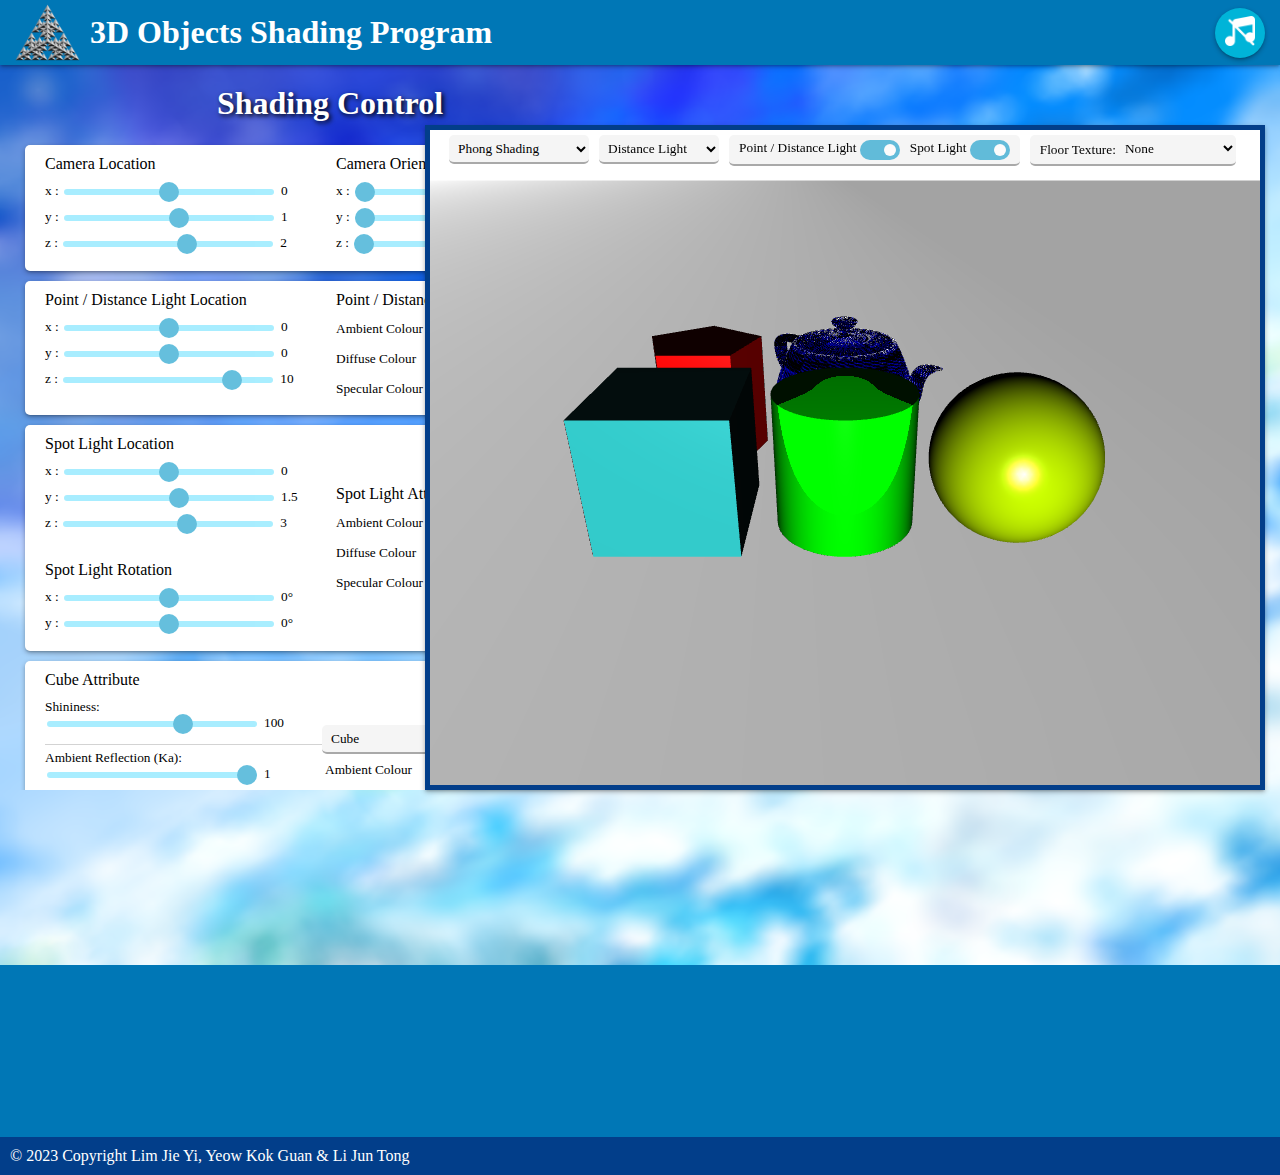
==== index.html @ ff6f586b "Change File Name" ====
<!DOCTYPE html>
<html>
<head>

    <meta http-equiv = "Content-Type" content = "text/html; charset = utf-8">
    <meta name = "viewport" content = "width = device-width, initial-scale = 1.0"/>

    <title>3D Objects Shading Program</title>
    <link rel = "icon" type = "image/x-icon" href = "imgs/FavIcon.ico">

    <script type = "text/javascript" src = "Common/webgl-utils.js"></script>
    <script type = "text/javascript" src = "Common/initShaders.js"></script>
    <script type = "text/javascript" src = "Common/MV.js"></script>
    <script type = "text/javascript" src = "js/vertexShader.js"></script>
    <script type = "text/javascript" src = "js/fragmentShader.js"></script>
    <script type = "text/javascript" src = "js/texture.js"></script>
    <script type = "text/javascript" src = "js/attribute.js"></script>
    <script type = "text/javascript" src = "js/geometryRef.js"></script>
    <script type = "text/javascript" src = "js/geometryObj.js"></script>
    <script type = "text/javascript" src = "js/geometryTeapot.js"></script>
    <script type = "text/javascript" src = "js/renderFunction.js"></script>
    <script type = "text/javascript" src = "js/eventFunction.js"></script>
    <script type = "text/javascript" src = "js/eventListener.js"></script>
    <script type = "text/javascript" src = "js/windowOnload.js"></script>
    
    <link rel = "stylesheet" href = "css/ui.css">
    <link rel = "stylesheet" href = "css/gui.css">
    <link rel = "stylesheet" href = "css/animation.css">

</head>

<body>

    <!-- Nagivation Bar -->
    <div class = "nav-bar">

        <a href = "#" class ="logo"><img src = "imgs/FavIcon.ico" alt = "CPC354 WebGL Assignment 1" height = "65px"></a>

        <!-- Header section. -->
        <h1 class = "header">3D Objects Shading Program</h1>

        <!-- Button for background music. -->
        <button id = "music_btn" value = "mute">
            <img id = "music_img" src = "imgs/music-off.png">
            <audio id = "bgMusic" muted = "true" loop>
                <source src = "music/Mesmerizing Waves.mp3" type = "audio/mpeg">
            </audio>
        </button>

    </div>

    <!-- Page of content. -->
    <div class = "page">

        <!-- Header for the table of settings. -->
        <header class = "table-header">Shading Control</header>

        <!-- Container for the table of settings. -->
        <div class = "table-container">

            <!-- Display the menu list for objects. -->
            <div class = "select-obj">
                <select class = "obj-list" id = "obj">
                    <option value = "1" selected>Cube</option>
                    <option value = "2">Cylinder</option>
                    <option value = "3">Sphere</option>
                    <option value = "4">Pentagonal Prism</option>
                    <option value = "5">Teapot</option>
                </select>
            </div>

            <!-- Display a table of settings. -->
            <table class = "table-setting" cellspacing = "10px">
                <tr>
                    <td class = "table-item">
                        <div class = "camera-control">
                            <div class = "camera-pos-control">
                                <span class = "table-item-title">Camera Location</span>
                                <div class = "camera-pos">
                                    x :
                                    <input class = "slider" id = "camera-pos-x" type = "range" min = "-10" max = "10" step = "0.01" value = "0">
                                    <span class = "slider-value" id = "text-camera-pos-x"></span>
                                </div>
                                <div class = "camera-pos">
                                    y :
                                    <input class = "slider" id = "camera-pos-y" type = "range" min = "-10" max = "10" step = "0.01" value = "1">
                                    <span class = "slider-value" id = "text-camera-pos-y"></span>
                                </div>
                                <div class = "camera-pos">
                                    z :
                                    <input class = "slider" id = "camera-pos-z" type = "range" min = "-10" max = "10" step = "0.01" value = "2">
                                    <span class = "slider-value" id = "text-camera-pos-z"></span>
                                </div>
                            </div>
                            <div class = "camera-orient-control">
                                <span class = "table-item-title">Camera Orientation</span>
                                <div class = "camera-orient">
                                    x :
                                    <input class = "slider" id = "camera-orient-x" type = "range" min = "0" max = "360" step = "0.1" value = "0">
                                    <span class = "slider-value" id = "text-camera-orient-x"></span>
                                </div>
                                <div class = "camera-orient">
                                    y :
                                    <input class = "slider" id = "camera-orient-y" type = "range" min = "0" max = "360" step = "0.1" value = "0">
                                    <span class = "slider-value" id = "text-camera-orient-y"></span>
                                </div>
                                <div class = "camera-orient">
                                    z :
                                    <input class = "slider" id = "camera-orient-z" type = "range" min = "0" max = "360" step = "0.1" value = "0">
                                    <span class = "slider-value" id = "text-camera-orient-z"></span>
                                </div>
                            </div>
                        </div>
                    </td>
                </tr>
                <tr class = "light-modify-layout" id = "point-dist-light-attrib">
                    <td class = "table-item">
                        <div class = "light-control">
                            <div class = "light-pos-control">
                                <span class = "table-item-title">Point / Distance Light Location</span>
                                <div class = "light-pos">
                                    x :
                                    <input class = "slider" id = "light-x" type = "range" min = "-15" max = "15" step = "0.01" value = "0">
                                    <span class = "slider-value" id = "text-light-x"></span>
                                </div>
                                <div class = "light-pos">
                                    y :
                                    <input class = "slider" id = "light-y" type = "range" min = "-15" max = "15" step = "0.01" value = "0">
                                    <span class = "slider-value" id = "text-light-y"></span>
                                </div>
                                <div class = "light-pos">
                                    z :
                                    <input class = "slider" id = "light-z" type = "range" min = "-15" max = "15" step = "0.01" value = "10">
                                    <span class = "slider-value" id = "text-light-z"></span>
                                </div>
                            </div>
                            <ul class = "colour-setting light-colour-attrib">
                                <span class = "table-item-title">Point / Distance Light Attribute</span>
                                <li>
                                    <div class = "color-picker-setting">
                                        <span>Ambient Colour</span>
                                        <input class = "color-picker" id = "light-ambient-color" type = "color" value = "#cccccc">
                                    </div>
                                </li>
                                <li>
                                    <div class = "color-picker-setting">
                                        <span>Diffuse Colour</span>
                                        <input class = "color-picker" id = "light-diffuse-color" type = "color" value = "#ffffff">
                                    </div>
                                </li>
                                <li>
                                    <div class = "color-picker-setting">
                                        <span>Specular Colour</span>
                                        <input class = "color-picker" id = "light-specular-color" type = "color" value = "#ffffff">
                                    </div>
                                </li>
                            </ul>
                        </div>
                    </td>
                </tr>
                <tr class = "light-modify-layout" id = "spot-light-attrib">
                    <td class = "table-item">
                        <div class = "spot-light-control">
                            <div class = "spot-light-pos-control">
                                <span class = "table-item-title">Spot Light Location</span>
                                <div class = "spot-light-pos">
                                    x :
                                    <input class = "slider" id = "spot-light-x" type = "range" min = "-15" max = "15" step = "0.01" value = "0">
                                    <span class = "slider-value" id = "text-spot-light-x"></span>
                                </div>
                                <div class = "spot-light-pos">
                                    y :
                                    <input class = "slider" id = "spot-light-y" type = "range" min = "-15" max = "15" step = "0.01" value = "1.5">
                                    <span class = "slider-value" id = "text-spot-light-y"></span>
                                </div>
                                <div class = "spot-light-pos">
                                    z :
                                    <input class = "slider" id = "spot-light-z" type = "range" min = "-15" max = "15" step = "0.01" value = "3">
                                    <span class = "slider-value" id = "text-spot-light-z"></span>
                                </div>
                            </div>
                            <div class = "spot-light-rotate-control">
                                <span class = "table-item-title">Spot Light Rotation</span>
                                <div class = "spot-light-rotate">
                                    x :
                                    <input class = "slider" id = "spot-light-rotate-x" type = "range" min = "-20" max = "20" step = "0.01" value = "0">
                                    <span class = "slider-value" id = "text-spot-light-rotate-x"></span>
                                </div>
                                <div class = "spot-light-rotate">
                                    y :
                                    <input class = "slider" id = "spot-light-rotate-y" type = "range" min = "-20" max = "20" step = "0.01" value = "0">
                                    <span class = "slider-value" id = "text-spot-light-rotate-y"></span>
                                </div>
                            </div>
                            <ul class = "colour-setting light-colour-attrib">
                                <span class = "table-item-title">Spot Light Attribute</span>
                                <li>
                                    <div class = "color-picker-setting">
                                        <span>Ambient Colour</span>
                                        <input class = "color-picker" id = "spot-light-ambient-color" type = "color" value = "#cccccc">
                                    </div>
                                </li>
                                <li>
                                    <div class = "color-picker-setting">
                                        <span>Diffuse Colour</span>
                                        <input class = "color-picker" id = "spot-light-diffuse-color" type = "color" value = "#ffffff">
                                    </div>
                                </li>
                                <li>
                                    <div class = "color-picker-setting">
                                        <span>Specular Colour</span>
                                        <input class = "color-picker" id = "spot-light-specular-color" type = "color" value = "#ffffff">
                                    </div>
                                </li>
                            </ul>
                        </div>
                    </td>
                </tr>
                <tr class = "object-modify-layout" id = "cube-attrib">
                    <td class = "table-item">
                        <ul class = "colour-setting">
                            <span class = "table-item-title">Cube Attribute</span>
                            <li class = "material-attrib">
                                <div class = "shininess">
                                    Shininess:
                                    <input class = "slider" id = "shininess[1]" type = "range" min = "1" max = "150" step = "1" value = "100">
                                    <span class = "slider-value" id = "text-shininess[1]">100</span>
                                </div>
                            </li>
                            <li class = "material-attrib">
                                <div class = "material-colour-reflection-setting">
                                    Ambient Reflection (Ka):
                                    <input class = "slider" id = "ambient-Ka[1]" type = "range" min = "0" max = "1" step = "0.01" value = "1">
                                    <span class = "slider-value" id = "text-Ka[1]">1</span>
                                </div>
                                <div class = "color-picker-setting">
                                    <span>Ambient Colour</span>
                                    <input class = "color-picker" id = "obj-ambient-color[1]" type = "color" value = "#000000">
                                </div>
                            </li>
                            <li class = "material-attrib">
                                <div class = "material-colour-reflection-setting">
                                    Diffuse Reflection (Kd):
                                    <input class = "slider" id = "diffuse-Kd[1]" type = "range" min = "0" max = "1" step = "0.01" value = "1">
                                    <span class = "slider-value" id = "text-Kd[1]">1</span>
                                </div>
                                <div class = "color-picker-setting">
                                    <span>Diffuse Colour</span>
                                    <input class = "color-picker" id = "obj-diffuse-color[1]" type = "color" value = "#33cccc">
                                </div>
                            </li>
                            <li class = "material-attrib">
                                <div class = "material-colour-reflection-setting">
                                    Specular Reflection (Ks):
                                    <input class = "slider" id = "specular-Ks[1]" type = "range" min = "0" max = "1" step = "0.01" value = "1">
                                    <span class = "slider-value" id = "text-Ks[1]">1</span>
                                </div>
                                <div class = "color-picker-setting">
                                    <span>Specular Colour</span>
                                    <input class = "color-picker" id = "obj-specular-color[1]" type = "color" value = "#ffffff">
                                </div>
                            </li>
                        </ul>
                    </td>
                </tr>
                <tr class = "object-modify-layout" id = "cylinder-attrib" hidden>
                    <td class = "table-item">
                        <ul class = "colour-setting">
                            <span class = "table-item-title">Cylinder Attribute</span>
                            <li class = "material-attrib">
                                <div class = "shininess">
                                    Shininess:
                                    <input class = "slider" id = "shininess[2]" type = "range" min = "1" max = "150" step = "1" value = "100">
                                    <span class = "slider-value" id = "text-shininess[2]">100</span>
                                </div>
                            </li>
                            <li class = "material-attrib">
                                <div class = "material-colour-reflection-setting">
                                    Ambient Reflection (Ka):
                                    <input class = "slider" id = "ambient-Ka[2]" type = "range" min = "0" max = "1" step = "0.01" value = "1">
                                    <span class = "slider-value" id = "text-Ka[2]">1</span>
                                </div>
                                <div class = "color-picker-setting">
                                    <span>Ambient Colour</span>
                                    <input class = "color-picker" id = "obj-ambient-color[2]" type = "color" value = "#000000">
                                </div>
                            </li>
                            <li class = "material-attrib">
                                <div class = "material-colour-reflection-setting">
                                    Diffuse Reflection (Kd):
                                    <input class = "slider" id = "diffuse-Kd[2]" type = "range" min = "0" max = "1" step = "0.01" value = "1">
                                    <span class = "slider-value" id = "text-Kd[2]">1</span>
                                </div>
                                <div class = "color-picker-setting">
                                    <span>Diffuse Colour</span>
                                    <input class = "color-picker" id = "obj-diffuse-color[2]" type = "color" value = "#00ff00">
                                </div>
                            </li>
                            <li class = "material-attrib">
                                <div class = "material-colour-reflection-setting">
                                    Specular Reflection (Ks):
                                    <input class = "slider" id = "specular-Ks[2]" type = "range" min = "0" max = "1" step = "0.01" value = "1">
                                    <span class = "slider-value" id = "text-Ks[2]">1</span>
                                </div>
                                <div class = "color-picker-setting">
                                    <span>Specular Colour</span>
                                    <input class = "color-picker" id = "obj-specular-color[2]" type = "color" value = "#ffffff">
                                </div>
                            </li>
                        </ul>
                    </td>
                </tr>
                <tr class = "object-modify-layout" id = "sphere-attrib" hidden>
                    <td class = "table-item">
                        <ul class = "colour-setting">
                            <span class = "table-item-title">Sphere Attribute</span>
                            <li class = "material-attrib">
                                <div class = "shininess">
                                    Shininess:
                                    <input class = "slider" id = "shininess[3]" type = "range" min = "1" max = "150" step = "1" value = "100">
                                    <span class = "slider-value" id = "text-shininess[3]">100</span>
                                </div>
                            </li>
                            <li class = "material-attrib">
                                <div class = "material-colour-reflection-setting">
                                    Ambient Reflection (Ka):
                                    <input class = "slider" id = "ambient-Ka[3]" type = "range" min = "0" max = "1" step = "0.01" value = "1">
                                    <span class = "slider-value" id = "text-Ka[3]">1</span>
                                </div>
                                <div class = "color-picker-setting">
                                    <span>Ambient Colour</span>
                                    <input class = "color-picker" id = "obj-ambient-color[3]" type = "color" value = "#000000">
                                </div>
                            </li>
                            <li class = "material-attrib">
                                <div class = "material-colour-reflection-setting">
                                    Diffuse Reflection (Kd):
                                    <input class = "slider" id = "diffuse-Kd[3]" type = "range" min = "0" max = "1" step = "0.01" value = "1">
                                    <span class = "slider-value" id = "text-Kd[3]">1</span>
                                </div>
                                <div class = "color-picker-setting">
                                    <span>Diffuse Colour</span>
                                    <input class = "color-picker" id = "obj-diffuse-color[3]" type = "color" value = "#ccff00">
                                </div>
                            </li>
                            <li class = "material-attrib">
                                <div class = "material-colour-reflection-setting">
                                    Specular Reflection (Ks):
                                    <input class = "slider" id = "specular-Ks[3]" type = "range" min = "0" max = "1" step = "0.01" value = "1">
                                    <span class = "slider-value" id = "text-Ks[3]">1</span>
                                </div>
                                <div class = "color-picker-setting">
                                    <span>Specular Colour</span>
                                    <input class = "color-picker" id = "obj-specular-color[3]" type = "color" value = "#ffffff">
                                </div>
                            </li>
                        </ul>
                    </td>
                </tr>
                <tr class = "object-modify-layout" id = "pentagonal-prism-attrib" hidden>
                    <td class = "table-item">
                        <ul class = "colour-setting">
                            <span class = "table-item-title">Pentagonal Prism Attribute</span>
                            <li class = "material-attrib">
                                <div class = "shininess">
                                    Shininess:
                                    <input class = "slider" id = "shininess[4]" type = "range" min = "1" max = "150" step = "1" value = "100">
                                    <span class = "slider-value" id = "text-shininess[4]">100</span>
                                </div>
                            </li>
                            <li class = "material-attrib">
                                <div class = "material-colour-reflection-setting">
                                    Ambient Reflection (Ka):
                                    <input class = "slider" id = "ambient-Ka[4]" type = "range" min = "0" max = "1" step = "0.01" value = "1">
                                    <span class = "slider-value" id = "text-Ka[4]">1</span>
                                </div>
                                <div class = "color-picker-setting">
                                    <span>Ambient Colour</span>
                                    <input class = "color-picker" id = "obj-ambient-color[4]" type = "color" value = "#000000">
                                </div>
                            </li>
                            <li class = "material-attrib">
                                <div class = "material-colour-reflection-setting">
                                    Diffuse Reflection (Kd):
                                    <input class = "slider" id = "diffuse-Kd[4]" type = "range" min = "0" max = "1" step = "0.01" value = "1">
                                    <span class = "slider-value" id = "text-Kd[4]">1</span>
                                </div>
                                <div class = "color-picker-setting">
                                    <span>Diffuse Colour</span>
                                    <input class = "color-picker" id = "obj-diffuse-color[4]" type = "color" value = "#ff0000">
                                </div>
                            </li>
                            <li class = "material-attrib">
                                <div class = "material-colour-reflection-setting">
                                    Specular Reflection (Ks):
                                    <input class = "slider" id = "specular-Ks[4]" type = "range" min = "0" max = "1" step = "0.01" value = "1">
                                    <span class = "slider-value" id = "text-Ks[4]">1</span>
                                </div>
                                <div class = "color-picker-setting">
                                    <span>Specular Colour</span>
                                    <input class = "color-picker" id = "obj-specular-color[4]" type = "color" value = "#ffffff">
                                </div>
                            </li>
                        </ul>
                    </td>
                </tr>
                <tr class = "object-modify-layout" id = "teapot-attrib" hidden>
                    <td class = "table-item">
                        <ul class = "colour-setting">
                            <span class = "table-item-title">Teapot Attribute</span>
                            <li class = "material-attrib">
                                <div class = "shininess">
                                    Shininess:
                                    <input class = "slider" id = "shininess[5]" type = "range" min = "1" max = "150" step = "1" value = "100">
                                    <span class = "slider-value" id = "text-shininess[5]">100</span>
                                </div>
                            </li>
                            <li class = "material-attrib">
                                <div class = "material-colour-reflection-setting">
                                    Ambient Reflection (Ka):
                                    <input class = "slider" id = "ambient-Ka[5]" type = "range" min = "0" max = "1" step = "0.01" value = "1">
                                    <span class = "slider-value" id = "text-Ka[5]">1</span>
                                </div>
                                <div class = "color-picker-setting">
                                    <span>Ambient Colour</span>
                                    <input class = "color-picker" id = "obj-ambient-color[5]" type = "color" value = "#000000">
                                </div>
                            </li>
                            <li class = "material-attrib">
                                <div class = "material-colour-reflection-setting">
                                    Diffuse Reflection (Kd):
                                    <input class = "slider" id = "diffuse-Kd[5]" type = "range" min = "0" max = "1" step = "0.01" value = "1">
                                    <span class = "slider-value" id = "text-Kd[5]">1</span>
                                </div>
                                <div class = "color-picker-setting">
                                    <span>Diffuse Colour</span>
                                    <input class = "color-picker" id = "obj-diffuse-color[5]" type = "color" value = "#0000ff">
                                </div>
                            </li>
                            <li class = "material-attrib">
                                <div class = "material-colour-reflection-setting">
                                    Specular Reflection (Ks):
                                    <input class = "slider" id = "specular-Ks[5]" type = "range" min = "0" max = "1" step = "0.01" value = "1">
                                    <span class = "slider-value" id = "text-Ks[5]">1</span>
                                </div>
                                <div class = "color-picker-setting">
                                    <span>Specular Colour</span>
                                    <input class = "color-picker" id = "obj-specular-color[5]" type = "color" value = "#ffffff">
                                </div>
                            </li>
                        </ul>
                    </td>
                </tr>
            </table>

        </div>
        
        <!-- A canvas that is used to display the image and animation. -->
        <div class = "canvas-container">

            <canvas id = "gl-canvas" width = "830" height = "655">
                Oops ... your browser doesn't support the HTML5 canvas element.
            </canvas>

            <div class = "canvas-shading-control">

                <div class = "select-shading-type">
                    <select class = "shading-type-list" id = "shading-type">
                        <option value = "1">Gouraud Shading</option>
                        <option value = "2" selected>Phong Shading</option>
                        <option value = "3">Flat Shading</option>
                    </select>
                </div>
    
                <div class = "select-input">
                    <select class = "light-type-list" id = "light-type">
                        <option value = "1">Point Light</option>
                        <option value = "0" selected>Distance Light</option>
                    </select>
                </div>
    
                <div class = "light-turn-on-off">
                    <div class = "point-dist-light-turn-on-off">
                        Point / Distance Light
                        <label class = "switch">
                            <input class = "toggle" id = "point-dist-light" type = "checkbox" checked>
                            <span class = "slider slider-toggle"></span>
                        </label>
                    </div>
        
                    <div class = "spot-light-turn-on-off">
                        Spot Light
                        <label class = "switch">
                            <input class = "toggle" id = "spot-light" type = "checkbox" checked>
                            <span class = "slider slider-toggle"></span>
                        </label>
                    </div>
                </div>
    
                <div class = "texture-type-list-section">
                    <label for = "texture-type">Floor Texture:</label>
                    <div class = "select-floor-texture">
                        <select class = "texture-type-list" id = "texture-type">
                            <option value = "0" selected>None</option>

                            <optgroup label = "Nature"></optgroup>
                            <option value = "1">Grass</option>
                            <option value = "2">Ocean</option>
                            <option value = "3">Sand</option>
                            <option value = "4">Snow</option>
                            <option value = "5">Moon</option>
                            <option value = "6">Soil</option>
                            <option value = "7">Cracked Ground</option>

                            <optgroup label = "Material"></optgroup>
                            <option value = "8">Paper</option>
                            <option value = "9">Wooden Board</option>
                            <option value = "10">Brick</option>
                            <option value = "11">Silver</option>
                            <option value = "12">Gold</option>
                            <option value = "13">Concrete</option>

                            <optgroup label = "Logo"></optgroup>
                            <option value = "20">USM Logo</option>
                        </select>
                    </div>
                </div>

            </div>

        </div>

    </div>
    
    <!-- Footer. -->
    <footer class = "footer">
        <div class = "footer-copyright">
            <span>
                © 2023 Copyright Lim Jie Yi, Yeow Kok Guan & Li Jun Tong
            </span>
        </div>
    </footer>

</body>
</html>
---- css/ui.css ----
/********************************************************************/
/*  ===== Body Element =====

    This section set up the body element.
*/
body
{
    margin             : 0;
    padding            : 0;
}
/********************************************************************/

/********************************************************************/
/*  ===== Navigation Bar =====

    This section set up the content of the navigation bar.
*/
.nav-bar
{
    background-color: #0077b6;
    color           : white;
    position        : relative;
    height          : 65px;
    width           : 100%;
    font-family     :'Segoe UI';
    box-shadow      : 0px 2px 5px  0px rgba(0, 0, 0, 0.3),
                      0px 2px 2px -1px rgba(0, 0, 0, 0.15);
    overflow        : hidden;
}

.nav-bar .logo
{
    position    : absolute;
    padding-left: 15px;
}

.nav-bar .header
{
    position        : absolute;
    margin          : 0px 0px 0px 90px;
    line-height     : 65px;
}

.nav-bar button
{
    background-color: #00b4d8;
    border          : none;
    border-radius   : 50%;
    position        : relative;
    float           : right;
    margin          : 7.5px 15px;
    padding         : 0px;
    height          : 50px;
    width           : 50px;
    transition      : 0.3s;
    cursor          : pointer;
    box-shadow      : 0px 2px 5px  0px rgba(0, 0, 0, 0.3),
                      0px 2px 2px -1px rgba(0, 0, 0, 0.15);
    animation       : rotation 3s linear infinite;
}

.nav-bar button:hover
{
    background-color: #7cd8e8;
    opacity         : 1;
    transform       : scale(1.1);
}

.nav-bar button img
{
    height          : 30px;
    width           : 30px;
    filter          : invert(1);
}
/********************************************************************/

/********************************************************************/
/*  ===== Page =====

    This section set up the content of the page.
*/
.page
{
    background-image : url("../imgs/background.png");
    background-size  : cover;
    background-repeat: no-repeat;
    position         : absolute;
    top              : 65px;
    height           : 100%;
    width            : 100%;
    overflow         : hidden;
    z-index          : -1;
}
/********************************************************************/

/********************************************************************/
/*  ===== Canvas =====

    This section set up the content of the canvas.
*/
.canvas-container
{
    position    : absolute;
    top         : 60px;
    right       : 15px;
    animation   : appear-layout 0.3s linear;
}

/* Attribute of the canvas. */
#gl-canvas
{
    border    : 5px solid #023e8a;
    box-shadow: 0px 2px 5px  0px rgba(0, 0, 0, 0.3),
                0px 2px 2px -1px rgba(0, 0, 0, 0.15);
}

.canvas-shading-control
{
    display         : flex;
    justify-content: center;
    position        : absolute;
    margin          : auto;
    width           : 835px;
    top             : 5px;
}

.shading-type-list,
.light-type-list,
.light-turn-on-off,
.texture-type-list-section
{
    display         : block;
    margin          : 5px;
    width           : fit-content;
    font-family     :'Segoe UI';
    font-size       : smaller;
    font-weight     : 500;
}

.shading-type-list
{
    width: 140px !important;
}

.light-type-list
{
    width: 120px !important;
}

.light-turn-on-off
{
    background-color: rgb(245, 245, 245);
    border          : none;
    border-bottom   : 2px solid darkgray;
    border-radius   : 5px;
    padding         : 5px;
    height          : 19.2px;
}

.point-dist-light-turn-on-off,
.spot-light-turn-on-off
{
    float       : left;
    margin-right: 5px;
    margin-left : 5px;
}

.texture-type-list-section
{
    display         : flex;
    background-color: rgb(245, 245, 245);
    border-bottom   : 2px solid darkgray;
    border-radius   : 5px;
}

.texture-type-list-section label
{
    margin: auto;
    margin-left: 10px;
}

.texture-type-list
{
    width           : 120px !important;
    font-weight     : 500;
    border-bottom   : none !important;
    border-radius   : none !important;
}

.texture-type-list:disabled
{
    background-color: lightgray;
}
/********************************************************************/

/********************************************************************/
/*  ===== Footer =====

    This section set up the content of the footer.
*/
.footer
{
    background-color: #0077b6;
    color           : white;
    display         : block;
    position        : absolute;
    bottom          : -275px;
    padding         : 10px 0 0 0;
    height          : 200px;
    width           : 100%;
    font-family     :'Segoe UI';
    overflow        : hidden;
}

.footer .footer-copyright
{
    background-color: #023e8a;
    position        : absolute;
    padding         : 10px 0;
    bottom          : 0;
    width           : 100%;
}

.footer .footer-copyright span
{
    padding: 0 10px;
}
/********************************************************************/
---- css/gui.css ----
/********************************************************************/
/*  ===== Scroll Bar =====

    This section set up the scroll bar.
*/
::-webkit-scrollbar
{
    width: 15px;
}

::-webkit-scrollbar-track
{
    background-color: #f1f1f1;
    border-radius   : 50px;
}

::-webkit-scrollbar-thumb
{
    background-color: #48cae4;
    border-radius   : 50px;
}

::-webkit-scrollbar-thumb:hover
{
    background-color: #00b4d8;
}
/********************************************************************/

/********************************************************************/
/*  ===== Table Setting of Shading Control =====

    This section set up the table setting layout for shading control.
*/
.table-header
{
    color           : white;
    position        : absolute;
    padding         : 5px;
    width           : 620px;
    top             : 15px;
    left            : 15px;
    font-family     :'Segoe UI';
    font-size       : xx-large;
    font-weight     : bold;
    text-align      : center;
    text-shadow     : 2px 2px 5px black;
}

.table-container
{
    position    : absolute;
    margin      : 0;
    padding     : 0;
    height      : 655px;
    top         : 70px;
    left        : 15px;
    font-family :'Segoe UI';
    font-size   : smaller;
    overflow-y  : scroll;
}

.table-setting
{
    width       : 620px;
    animation   : appear-layout 0.3s linear;
}

.table-item
{
    background-color: white;
    border-radius   : 5px;
    vertical-align  : top;
    padding         : 10px 20px;
    font-weight     : 500;
    box-shadow      : 0px 2px 5px  0px rgba(0, 0, 0, 0.3),
                      0px 2px 2px -1px rgba(0, 0, 0, 0.15);
}

.table-item-title
{
    font-size   : larger;
    font-family : Impact;
}

.light-modify-layout,
.object-modify-layout
{
    animation: appear-layout 0.3s linear;
}
/********************************************************************/

/********************************************************************/
/*  ===== Colour & Colour Picker =====

    This section set up the colour setting layout.
*/
.colour-setting
{
    list-style-type : none;
    margin          : 0;
    padding         : 0;
}

.colour-setting li
{
    border-bottom: 1px solid lightgray;
    padding      : 5px 0 15px 0;
    height       : 30px;
}

.colour-setting li:last-child
{
    border-bottom: none;
}

.colour-setting li .color-picker-setting span
{
    float         : left;
    line-height   : 27px;
    width         : 100px;
}

.colour-setting li .color-picker-setting .color-picker
{
    background-color: transparent;
    border          : none;
    float           : left;
    cursor          : pointer;
}

.colour-setting .material-attrib:first-of-type
{
    margin-top: 5px;
}

.colour-setting .material-attrib .shininess,
.colour-setting .material-attrib .material-colour-reflection-setting,
.colour-setting .material-attrib .color-picker-setting
{
    float: left;
    width: 50%;
}

.colour-setting .material-attrib .shininess
{
    width: 45%
}

.colour-setting .material-attrib .color-picker-setting
{
    margin-top: 6px;
}
/********************************************************************/

/********************************************************************/
/*  ===== Light Related Setting =====

    This section set up the setting of the light position, rotation
    and attribute table item.
*/
.light-pos-control
{
    position    : absolute;
    float       : left;
    width       : 50%;
}

.light-pos-control .light-pos,
.spot-light-pos-control .spot-light-pos,
.spot-light-rotate-control .spot-light-rotate
{
    margin-top   : 10px;
    margin-bottom: 10px;
}

.spot-light-pos-control,
.spot-light-rotate-control
{
    float   : left;
    clear   : both;
    width   : 50%;
}

.spot-light-rotate-control
{
    margin-top: 20px;
}

.spot-light-control .light-colour-attrib
{
    position    : absolute;
    margin-top  : 50px;
}

.light-colour-attrib
{
    float       : left;
    margin-left : 291px;
}

.light-colour-attrib li
{
    border-bottom: none;
    padding: 0;
}

.light-colour-attrib li:first-of-type
{
    margin-top: 6px;
}
/********************************************************************/

/********************************************************************/
/*  ===== Camera Related Setting =====

    This section set up the setting of the camera position and
    orientation table item.
*/
.camera-pos-control,
.camera-orient-control
{
    float: left;
}

.camera-orient-control
{
    margin-left: 60px;
}

.camera-pos-control .camera-pos,
.camera-orient-control .camera-orient
{
    margin-top   : 10px;
    margin-bottom: 10px;
}
/********************************************************************/

/********************************************************************/
/*  ===== Slider =====

    This section set up the setting of the slider.
*/
.slider
{
    appearance      : none;
    background-color: #6fe2ff;
    border-radius   : 10px;
    height          : 6px;
    width           : 210px;
    opacity         : 0.6;
    transition      : 0.2s;
}

.slider::-webkit-slider-thumb
{
    -webkit-appearance: none;
    appearance        : none;
    background-color  : rgb(0, 150, 199);
    border-radius     : 50%;
    height            : 20px;
    width             : 20px;
    cursor            : pointer;
}

.slider:hover
{
    opacity: 1;
}

.slider-value
{
    position    : absolute;
    padding-left: 5px;
    font-weight : thin;
}
/********************************************************************/

/********************************************************************/
/*  ===== Menu List =====

    This section set up the setting of the menu list.
*/
.light-type-list, .shading-type-list, .obj-list, .texture-type-list
{
    background-color: rgb(245, 245, 245);
    border          : none;
    border-bottom   : 2px solid darkgray;
    border-radius   : 5px;
    padding         : 5px;
    width           : 150px;
    font-family     :'Segoe UI';
    cursor          : pointer;
}

.obj-list
{
    margin-left : 5px;
    font-family :'Segoe UI';
    font-weight : 500;
}

.select-obj
{
    position: absolute;
    top     : 590px;
    left    : 302px;
}
/********************************************************************/

/********************************************************************/
/*  ===== Toggle Switch =====

    This section set up the setting of the toggle switch.
*/
.switch
{
    position: relative;
    display : inline-block;
    width   : 40px;
    height  : 20px;
}

.switch input
{
    height  : 0;
    width   : 0;
    opacity : 0;
}

.slider-toggle
{
    background-color: #ccc;
    border-radius   : 50px;
    position        : absolute;
    width           : inherit;
    height          : inherit;
    top             : 0;
    left            : 0;
    right           : 0;
    bottom          : 0;
    transition      : 0.2s;
    -webkit-transition: 0.2s;
    cursor          : pointer;
}

.slider-toggle::before
{
    background-color: white;
    border-radius   : 50%;
    position        : absolute;
    content         : "";
    height          : 12px;
    width           : 12px;
    left            : 4px;
    bottom          : 4px;
    transition      : 0.2s;
    -webkit-transition: 0.2s;
}

.toggle:checked + .slider-toggle::before
{
    -webkit-transform: translateX(20px);
    -ms-transform    : translateX(20px);
    transform        : translateX(20px);
}

.toggle:checked + .slider-toggle
{
    background-color: rgb(0, 150, 199);
}
/********************************************************************/
---- css/animation.css ----
/********************************************************************/
/*  ===== Animations =====

    This section set up the animation.
*/
@keyframes rotation
{
    0%   { transform: rotate(0deg); }
    100% { transform: rotate(360deg); }
}

@keyframes appear-layout
{
    0%
    {
        transform: rotateX(90deg) translateY(-50px);
        opacity: 0;
    }

    100%
    {
        transform: rotateX(0deg) translateY(0px);
        opacity: 1;
    }
}
/********************************************************************/
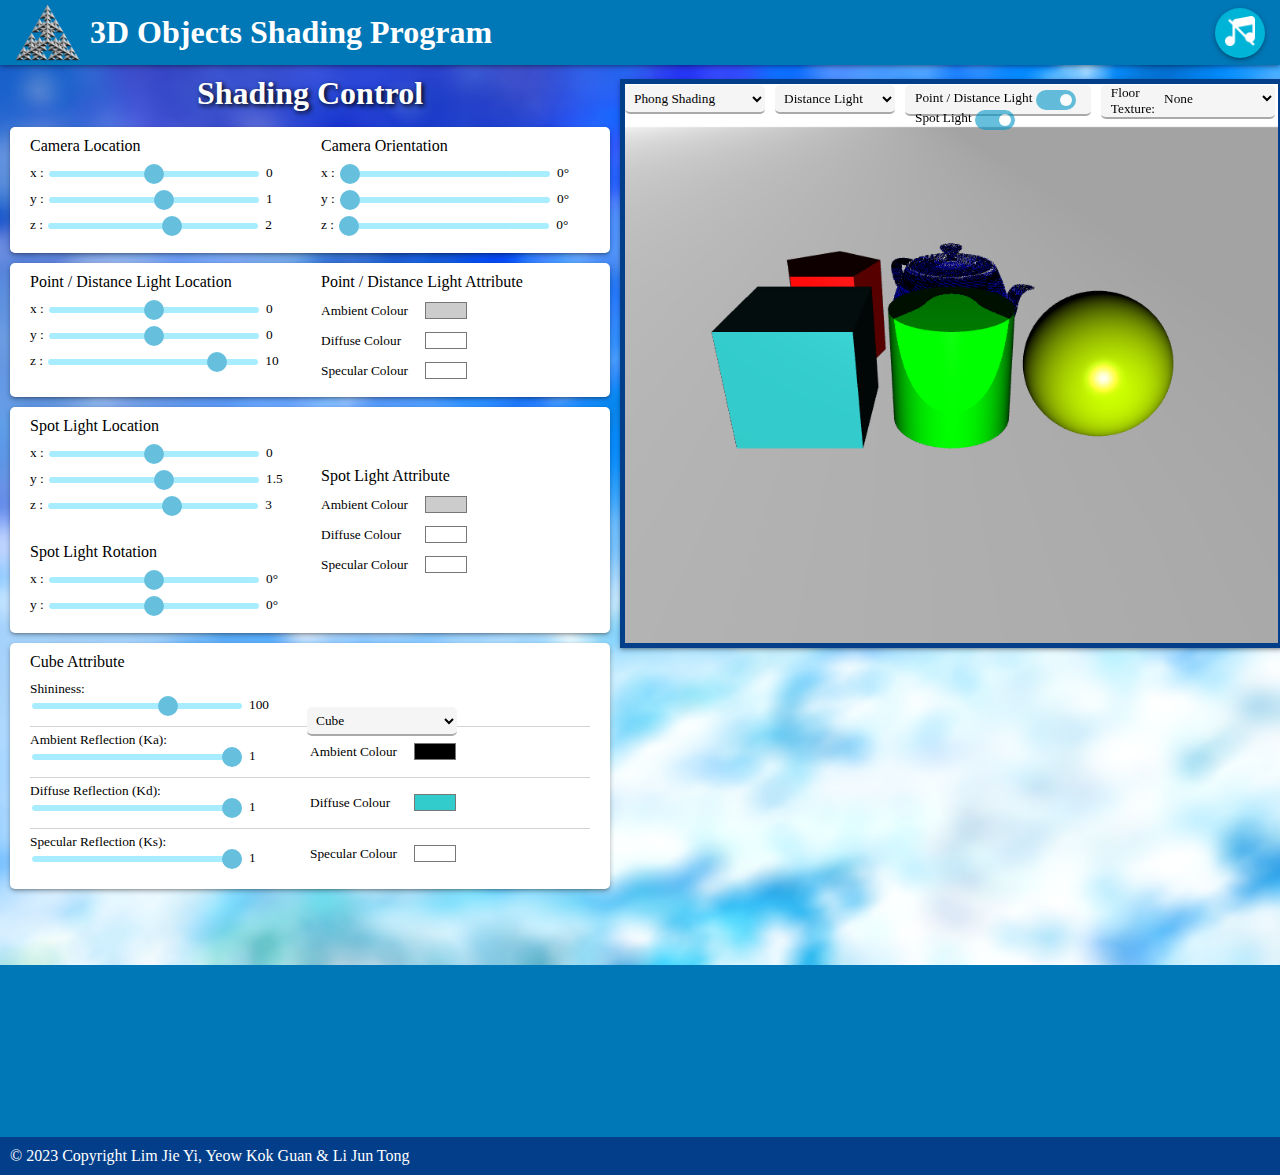
==== commit 2c80e616: "UI Adjustment" ====
--- a/index.html
+++ b/index.html
@@ -13,6 +13,7 @@
     <script type = "text/javascript" src = "Common/MV.js"></script>
     <script type = "text/javascript" src = "js/vertexShader.js"></script>
     <script type = "text/javascript" src = "js/fragmentShader.js"></script>
+    <script type = "text/javascript" src = "js/importTexture.js" defer></script>
     <script type = "text/javascript" src = "js/texture.js"></script>
     <script type = "text/javascript" src = "js/attribute.js"></script>
     <script type = "text/javascript" src = "js/geometryRef.js"></script>
@@ -51,416 +52,416 @@
 
     <!-- Page of content. -->
     <div class = "page">
-
-        <!-- Header for the table of settings. -->
-        <header class = "table-header">Shading Control</header>
-
-        <!-- Container for the table of settings. -->
-        <div class = "table-container">
-
-            <!-- Display the menu list for objects. -->
-            <div class = "select-obj">
-                <select class = "obj-list" id = "obj">
-                    <option value = "1" selected>Cube</option>
-                    <option value = "2">Cylinder</option>
-                    <option value = "3">Sphere</option>
-                    <option value = "4">Pentagonal Prism</option>
-                    <option value = "5">Teapot</option>
-                </select>
-            </div>
-
-            <!-- Display a table of settings. -->
-            <table class = "table-setting" cellspacing = "10px">
-                <tr>
-                    <td class = "table-item">
-                        <div class = "camera-control">
-                            <div class = "camera-pos-control">
-                                <span class = "table-item-title">Camera Location</span>
-                                <div class = "camera-pos">
-                                    x :
-                                    <input class = "slider" id = "camera-pos-x" type = "range" min = "-10" max = "10" step = "0.01" value = "0">
-                                    <span class = "slider-value" id = "text-camera-pos-x"></span>
+        
+        <div class = "shading-control-container">
+
+            <!-- Header for the table of settings. -->
+            <header class = "table-header">Shading Control</header>
+
+            <!-- Container for the table of settings. -->
+            <div class = "table-container">
+
+                <!-- Display the menu list for objects. -->
+                <div class = "select-obj">
+                    <select class = "obj-list" id = "obj">
+                        <option value = "1" selected>Cube</option>
+                        <option value = "2">Cylinder</option>
+                        <option value = "3">Sphere</option>
+                        <option value = "4">Pentagonal Prism</option>
+                        <option value = "5">Teapot</option>
+                    </select>
+                </div>
+
+                <!-- Display a table of settings. -->
+                <table class = "table-setting" cellspacing = "10px">
+                    <tr>
+                        <td class = "table-item">
+                            <div class = "camera-control">
+                                <div class = "camera-pos-control">
+                                    <span class = "table-item-title">Camera Location</span>
+                                    <div class = "camera-pos">
+                                        x :
+                                        <input class = "slider" id = "camera-pos-x" type = "range" min = "-10" max = "10" step = "0.01" value = "0">
+                                        <span class = "slider-value" id = "text-camera-pos-x"></span>
+                                    </div>
+                                    <div class = "camera-pos">
+                                        y :
+                                        <input class = "slider" id = "camera-pos-y" type = "range" min = "-10" max = "10" step = "0.01" value = "1">
+                                        <span class = "slider-value" id = "text-camera-pos-y"></span>
+                                    </div>
+                                    <div class = "camera-pos">
+                                        z :
+                                        <input class = "slider" id = "camera-pos-z" type = "range" min = "-10" max = "10" step = "0.01" value = "2">
+                                        <span class = "slider-value" id = "text-camera-pos-z"></span>
+                                    </div>
                                 </div>
-                                <div class = "camera-pos">
-                                    y :
-                                    <input class = "slider" id = "camera-pos-y" type = "range" min = "-10" max = "10" step = "0.01" value = "1">
-                                    <span class = "slider-value" id = "text-camera-pos-y"></span>
-                                </div>
-                                <div class = "camera-pos">
-                                    z :
-                                    <input class = "slider" id = "camera-pos-z" type = "range" min = "-10" max = "10" step = "0.01" value = "2">
-                                    <span class = "slider-value" id = "text-camera-pos-z"></span>
+                                <div class = "camera-orient-control">
+                                    <span class = "table-item-title">Camera Orientation</span>
+                                    <div class = "camera-orient">
+                                        x :
+                                        <input class = "slider" id = "camera-orient-x" type = "range" min = "0" max = "360" step = "0.1" value = "0">
+                                        <span class = "slider-value" id = "text-camera-orient-x"></span>
+                                    </div>
+                                    <div class = "camera-orient">
+                                        y :
+                                        <input class = "slider" id = "camera-orient-y" type = "range" min = "0" max = "360" step = "0.1" value = "0">
+                                        <span class = "slider-value" id = "text-camera-orient-y"></span>
+                                    </div>
+                                    <div class = "camera-orient">
+                                        z :
+                                        <input class = "slider" id = "camera-orient-z" type = "range" min = "0" max = "360" step = "0.1" value = "0">
+                                        <span class = "slider-value" id = "text-camera-orient-z"></span>
+                                    </div>
                                 </div>
                             </div>
-                            <div class = "camera-orient-control">
-                                <span class = "table-item-title">Camera Orientation</span>
-                                <div class = "camera-orient">
-                                    x :
-                                    <input class = "slider" id = "camera-orient-x" type = "range" min = "0" max = "360" step = "0.1" value = "0">
-                                    <span class = "slider-value" id = "text-camera-orient-x"></span>
+                        </td>
+                    </tr>
+                    <tr class = "light-modify-layout" id = "point-dist-light-attrib">
+                        <td class = "table-item">
+                            <div class = "light-control">
+                                <div class = "light-pos-control">
+                                    <span class = "table-item-title">Point / Distance Light Location</span>
+                                    <div class = "light-pos">
+                                        x :
+                                        <input class = "slider" id = "light-x" type = "range" min = "-15" max = "15" step = "0.01" value = "0">
+                                        <span class = "slider-value" id = "text-light-x"></span>
+                                    </div>
+                                    <div class = "light-pos">
+                                        y :
+                                        <input class = "slider" id = "light-y" type = "range" min = "-15" max = "15" step = "0.01" value = "0">
+                                        <span class = "slider-value" id = "text-light-y"></span>
+                                    </div>
+                                    <div class = "light-pos">
+                                        z :
+                                        <input class = "slider" id = "light-z" type = "range" min = "-15" max = "15" step = "0.01" value = "10">
+                                        <span class = "slider-value" id = "text-light-z"></span>
+                                    </div>
                                 </div>
-                                <div class = "camera-orient">
-                                    y :
-                                    <input class = "slider" id = "camera-orient-y" type = "range" min = "0" max = "360" step = "0.1" value = "0">
-                                    <span class = "slider-value" id = "text-camera-orient-y"></span>
+                                <ul class = "colour-setting light-colour-attrib">
+                                    <span class = "table-item-title">Point / Distance Light Attribute</span>
+                                    <li>
+                                        <div class = "color-picker-setting">
+                                            <span>Ambient Colour</span>
+                                            <input class = "color-picker" id = "light-ambient-color" type = "color" value = "#cccccc">
+                                        </div>
+                                    </li>
+                                    <li>
+                                        <div class = "color-picker-setting">
+                                            <span>Diffuse Colour</span>
+                                            <input class = "color-picker" id = "light-diffuse-color" type = "color" value = "#ffffff">
+                                        </div>
+                                    </li>
+                                    <li>
+                                        <div class = "color-picker-setting">
+                                            <span>Specular Colour</span>
+                                            <input class = "color-picker" id = "light-specular-color" type = "color" value = "#ffffff">
+                                        </div>
+                                    </li>
+                                </ul>
+                            </div>
+                        </td>
+                    </tr>
+                    <tr class = "light-modify-layout" id = "spot-light-attrib">
+                        <td class = "table-item">
+                            <div class = "spot-light-control">
+                                <div class = "spot-light-pos-control">
+                                    <span class = "table-item-title">Spot Light Location</span>
+                                    <div class = "spot-light-pos">
+                                        x :
+                                        <input class = "slider" id = "spot-light-x" type = "range" min = "-15" max = "15" step = "0.01" value = "0">
+                                        <span class = "slider-value" id = "text-spot-light-x"></span>
+                                    </div>
+                                    <div class = "spot-light-pos">
+                                        y :
+                                        <input class = "slider" id = "spot-light-y" type = "range" min = "-15" max = "15" step = "0.01" value = "1.5">
+                                        <span class = "slider-value" id = "text-spot-light-y"></span>
+                                    </div>
+                                    <div class = "spot-light-pos">
+                                        z :
+                                        <input class = "slider" id = "spot-light-z" type = "range" min = "-15" max = "15" step = "0.01" value = "3">
+                                        <span class = "slider-value" id = "text-spot-light-z"></span>
+                                    </div>
                                 </div>
-                                <div class = "camera-orient">
-                                    z :
-                                    <input class = "slider" id = "camera-orient-z" type = "range" min = "0" max = "360" step = "0.1" value = "0">
-                                    <span class = "slider-value" id = "text-camera-orient-z"></span>
+                                <div class = "spot-light-rotate-control">
+                                    <span class = "table-item-title">Spot Light Rotation</span>
+                                    <div class = "spot-light-rotate">
+                                        x :
+                                        <input class = "slider" id = "spot-light-rotate-x" type = "range" min = "-20" max = "20" step = "0.01" value = "0">
+                                        <span class = "slider-value" id = "text-spot-light-rotate-x"></span>
+                                    </div>
+                                    <div class = "spot-light-rotate">
+                                        y :
+                                        <input class = "slider" id = "spot-light-rotate-y" type = "range" min = "-20" max = "20" step = "0.01" value = "0">
+                                        <span class = "slider-value" id = "text-spot-light-rotate-y"></span>
+                                    </div>
                                 </div>
+                                <ul class = "colour-setting light-colour-attrib">
+                                    <span class = "table-item-title">Spot Light Attribute</span>
+                                    <li>
+                                        <div class = "color-picker-setting">
+                                            <span>Ambient Colour</span>
+                                            <input class = "color-picker" id = "spot-light-ambient-color" type = "color" value = "#cccccc">
+                                        </div>
+                                    </li>
+                                    <li>
+                                        <div class = "color-picker-setting">
+                                            <span>Diffuse Colour</span>
+                                            <input class = "color-picker" id = "spot-light-diffuse-color" type = "color" value = "#ffffff">
+                                        </div>
+                                    </li>
+                                    <li>
+                                        <div class = "color-picker-setting">
+                                            <span>Specular Colour</span>
+                                            <input class = "color-picker" id = "spot-light-specular-color" type = "color" value = "#ffffff">
+                                        </div>
+                                    </li>
+                                </ul>
                             </div>
-                        </div>
-                    </td>
-                </tr>
-                <tr class = "light-modify-layout" id = "point-dist-light-attrib">
-                    <td class = "table-item">
-                        <div class = "light-control">
-                            <div class = "light-pos-control">
-                                <span class = "table-item-title">Point / Distance Light Location</span>
-                                <div class = "light-pos">
-                                    x :
-                                    <input class = "slider" id = "light-x" type = "range" min = "-15" max = "15" step = "0.01" value = "0">
-                                    <span class = "slider-value" id = "text-light-x"></span>
-                                </div>
-                                <div class = "light-pos">
-                                    y :
-                                    <input class = "slider" id = "light-y" type = "range" min = "-15" max = "15" step = "0.01" value = "0">
-                                    <span class = "slider-value" id = "text-light-y"></span>
-                                </div>
-                                <div class = "light-pos">
-                                    z :
-                                    <input class = "slider" id = "light-z" type = "range" min = "-15" max = "15" step = "0.01" value = "10">
-                                    <span class = "slider-value" id = "text-light-z"></span>
-                                </div>
-                            </div>
-                            <ul class = "colour-setting light-colour-attrib">
-                                <span class = "table-item-title">Point / Distance Light Attribute</span>
-                                <li>
+                        </td>
+                    </tr>
+                    <tr class = "object-modify-layout" id = "cube-attrib">
+                        <td class = "table-item">
+                            <ul class = "colour-setting">
+                                <span class = "table-item-title">Cube Attribute</span>
+                                <li class = "material-attrib">
+                                    <div class = "shininess">
+                                        Shininess:
+                                        <input class = "slider" id = "shininess[1]" type = "range" min = "1" max = "150" step = "1" value = "100">
+                                        <span class = "slider-value" id = "text-shininess[1]">100</span>
+                                    </div>
+                                </li>
+                                <li class = "material-attrib">
+                                    <div class = "material-colour-reflection-setting">
+                                        Ambient Reflection (Ka):
+                                        <input class = "slider" id = "ambient-Ka[1]" type = "range" min = "0" max = "1" step = "0.01" value = "1">
+                                        <span class = "slider-value" id = "text-Ka[1]">1</span>
+                                    </div>
                                     <div class = "color-picker-setting">
                                         <span>Ambient Colour</span>
-                                        <input class = "color-picker" id = "light-ambient-color" type = "color" value = "#cccccc">
-                                    </div>
-                                </li>
-                                <li>
+                                        <input class = "color-picker" id = "obj-ambient-color[1]" type = "color" value = "#000000">
+                                    </div>
+                                </li>
+                                <li class = "material-attrib">
+                                    <div class = "material-colour-reflection-setting">
+                                        Diffuse Reflection (Kd):
+                                        <input class = "slider" id = "diffuse-Kd[1]" type = "range" min = "0" max = "1" step = "0.01" value = "1">
+                                        <span class = "slider-value" id = "text-Kd[1]">1</span>
+                                    </div>
                                     <div class = "color-picker-setting">
                                         <span>Diffuse Colour</span>
-                                        <input class = "color-picker" id = "light-diffuse-color" type = "color" value = "#ffffff">
-                                    </div>
-                                </li>
-                                <li>
+                                        <input class = "color-picker" id = "obj-diffuse-color[1]" type = "color" value = "#33cccc">
+                                    </div>
+                                </li>
+                                <li class = "material-attrib">
+                                    <div class = "material-colour-reflection-setting">
+                                        Specular Reflection (Ks):
+                                        <input class = "slider" id = "specular-Ks[1]" type = "range" min = "0" max = "1" step = "0.01" value = "1">
+                                        <span class = "slider-value" id = "text-Ks[1]">1</span>
+                                    </div>
                                     <div class = "color-picker-setting">
                                         <span>Specular Colour</span>
-                                        <input class = "color-picker" id = "light-specular-color" type = "color" value = "#ffffff">
+                                        <input class = "color-picker" id = "obj-specular-color[1]" type = "color" value = "#ffffff">
                                     </div>
                                 </li>
                             </ul>
-                        </div>
-                    </td>
-                </tr>
-                <tr class = "light-modify-layout" id = "spot-light-attrib">
-                    <td class = "table-item">
-                        <div class = "spot-light-control">
-                            <div class = "spot-light-pos-control">
-                                <span class = "table-item-title">Spot Light Location</span>
-                                <div class = "spot-light-pos">
-                                    x :
-                                    <input class = "slider" id = "spot-light-x" type = "range" min = "-15" max = "15" step = "0.01" value = "0">
-                                    <span class = "slider-value" id = "text-spot-light-x"></span>
-                                </div>
-                                <div class = "spot-light-pos">
-                                    y :
-                                    <input class = "slider" id = "spot-light-y" type = "range" min = "-15" max = "15" step = "0.01" value = "1.5">
-                                    <span class = "slider-value" id = "text-spot-light-y"></span>
-                                </div>
-                                <div class = "spot-light-pos">
-                                    z :
-                                    <input class = "slider" id = "spot-light-z" type = "range" min = "-15" max = "15" step = "0.01" value = "3">
-                                    <span class = "slider-value" id = "text-spot-light-z"></span>
-                                </div>
-                            </div>
-                            <div class = "spot-light-rotate-control">
-                                <span class = "table-item-title">Spot Light Rotation</span>
-                                <div class = "spot-light-rotate">
-                                    x :
-                                    <input class = "slider" id = "spot-light-rotate-x" type = "range" min = "-20" max = "20" step = "0.01" value = "0">
-                                    <span class = "slider-value" id = "text-spot-light-rotate-x"></span>
-                                </div>
-                                <div class = "spot-light-rotate">
-                                    y :
-                                    <input class = "slider" id = "spot-light-rotate-y" type = "range" min = "-20" max = "20" step = "0.01" value = "0">
-                                    <span class = "slider-value" id = "text-spot-light-rotate-y"></span>
-                                </div>
-                            </div>
-                            <ul class = "colour-setting light-colour-attrib">
-                                <span class = "table-item-title">Spot Light Attribute</span>
-                                <li>
+                        </td>
+                    </tr>
+                    <tr class = "object-modify-layout" id = "cylinder-attrib" hidden>
+                        <td class = "table-item">
+                            <ul class = "colour-setting">
+                                <span class = "table-item-title">Cylinder Attribute</span>
+                                <li class = "material-attrib">
+                                    <div class = "shininess">
+                                        Shininess:
+                                        <input class = "slider" id = "shininess[2]" type = "range" min = "1" max = "150" step = "1" value = "100">
+                                        <span class = "slider-value" id = "text-shininess[2]">100</span>
+                                    </div>
+                                </li>
+                                <li class = "material-attrib">
+                                    <div class = "material-colour-reflection-setting">
+                                        Ambient Reflection (Ka):
+                                        <input class = "slider" id = "ambient-Ka[2]" type = "range" min = "0" max = "1" step = "0.01" value = "1">
+                                        <span class = "slider-value" id = "text-Ka[2]">1</span>
+                                    </div>
                                     <div class = "color-picker-setting">
                                         <span>Ambient Colour</span>
-                                        <input class = "color-picker" id = "spot-light-ambient-color" type = "color" value = "#cccccc">
-                                    </div>
-                                </li>
-                                <li>
+                                        <input class = "color-picker" id = "obj-ambient-color[2]" type = "color" value = "#000000">
+                                    </div>
+                                </li>
+                                <li class = "material-attrib">
+                                    <div class = "material-colour-reflection-setting">
+                                        Diffuse Reflection (Kd):
+                                        <input class = "slider" id = "diffuse-Kd[2]" type = "range" min = "0" max = "1" step = "0.01" value = "1">
+                                        <span class = "slider-value" id = "text-Kd[2]">1</span>
+                                    </div>
                                     <div class = "color-picker-setting">
                                         <span>Diffuse Colour</span>
-                                        <input class = "color-picker" id = "spot-light-diffuse-color" type = "color" value = "#ffffff">
-                                    </div>
-                                </li>
-                                <li>
+                                        <input class = "color-picker" id = "obj-diffuse-color[2]" type = "color" value = "#00ff00">
+                                    </div>
+                                </li>
+                                <li class = "material-attrib">
+                                    <div class = "material-colour-reflection-setting">
+                                        Specular Reflection (Ks):
+                                        <input class = "slider" id = "specular-Ks[2]" type = "range" min = "0" max = "1" step = "0.01" value = "1">
+                                        <span class = "slider-value" id = "text-Ks[2]">1</span>
+                                    </div>
                                     <div class = "color-picker-setting">
                                         <span>Specular Colour</span>
-                                        <input class = "color-picker" id = "spot-light-specular-color" type = "color" value = "#ffffff">
+                                        <input class = "color-picker" id = "obj-specular-color[2]" type = "color" value = "#ffffff">
                                     </div>
                                 </li>
                             </ul>
-                        </div>
-                    </td>
-                </tr>
-                <tr class = "object-modify-layout" id = "cube-attrib">
-                    <td class = "table-item">
-                        <ul class = "colour-setting">
-                            <span class = "table-item-title">Cube Attribute</span>
-                            <li class = "material-attrib">
-                                <div class = "shininess">
-                                    Shininess:
-                                    <input class = "slider" id = "shininess[1]" type = "range" min = "1" max = "150" step = "1" value = "100">
-                                    <span class = "slider-value" id = "text-shininess[1]">100</span>
-                                </div>
-                            </li>
-                            <li class = "material-attrib">
-                                <div class = "material-colour-reflection-setting">
-                                    Ambient Reflection (Ka):
-                                    <input class = "slider" id = "ambient-Ka[1]" type = "range" min = "0" max = "1" step = "0.01" value = "1">
-                                    <span class = "slider-value" id = "text-Ka[1]">1</span>
-                                </div>
-                                <div class = "color-picker-setting">
-                                    <span>Ambient Colour</span>
-                                    <input class = "color-picker" id = "obj-ambient-color[1]" type = "color" value = "#000000">
-                                </div>
-                            </li>
-                            <li class = "material-attrib">
-                                <div class = "material-colour-reflection-setting">
-                                    Diffuse Reflection (Kd):
-                                    <input class = "slider" id = "diffuse-Kd[1]" type = "range" min = "0" max = "1" step = "0.01" value = "1">
-                                    <span class = "slider-value" id = "text-Kd[1]">1</span>
-                                </div>
-                                <div class = "color-picker-setting">
-                                    <span>Diffuse Colour</span>
-                                    <input class = "color-picker" id = "obj-diffuse-color[1]" type = "color" value = "#33cccc">
-                                </div>
-                            </li>
-                            <li class = "material-attrib">
-                                <div class = "material-colour-reflection-setting">
-                                    Specular Reflection (Ks):
-                                    <input class = "slider" id = "specular-Ks[1]" type = "range" min = "0" max = "1" step = "0.01" value = "1">
-                                    <span class = "slider-value" id = "text-Ks[1]">1</span>
-                                </div>
-                                <div class = "color-picker-setting">
-                                    <span>Specular Colour</span>
-                                    <input class = "color-picker" id = "obj-specular-color[1]" type = "color" value = "#ffffff">
-                                </div>
-                            </li>
-                        </ul>
-                    </td>
-                </tr>
-                <tr class = "object-modify-layout" id = "cylinder-attrib" hidden>
-                    <td class = "table-item">
-                        <ul class = "colour-setting">
-                            <span class = "table-item-title">Cylinder Attribute</span>
-                            <li class = "material-attrib">
-                                <div class = "shininess">
-                                    Shininess:
-                                    <input class = "slider" id = "shininess[2]" type = "range" min = "1" max = "150" step = "1" value = "100">
-                                    <span class = "slider-value" id = "text-shininess[2]">100</span>
-                                </div>
-                            </li>
-                            <li class = "material-attrib">
-                                <div class = "material-colour-reflection-setting">
-                                    Ambient Reflection (Ka):
-                                    <input class = "slider" id = "ambient-Ka[2]" type = "range" min = "0" max = "1" step = "0.01" value = "1">
-                                    <span class = "slider-value" id = "text-Ka[2]">1</span>
-                                </div>
-                                <div class = "color-picker-setting">
-                                    <span>Ambient Colour</span>
-                                    <input class = "color-picker" id = "obj-ambient-color[2]" type = "color" value = "#000000">
-                                </div>
-                            </li>
-                            <li class = "material-attrib">
-                                <div class = "material-colour-reflection-setting">
-                                    Diffuse Reflection (Kd):
-                                    <input class = "slider" id = "diffuse-Kd[2]" type = "range" min = "0" max = "1" step = "0.01" value = "1">
-                                    <span class = "slider-value" id = "text-Kd[2]">1</span>
-                                </div>
-                                <div class = "color-picker-setting">
-                                    <span>Diffuse Colour</span>
-                                    <input class = "color-picker" id = "obj-diffuse-color[2]" type = "color" value = "#00ff00">
-                                </div>
-                            </li>
-                            <li class = "material-attrib">
-                                <div class = "material-colour-reflection-setting">
-                                    Specular Reflection (Ks):
-                                    <input class = "slider" id = "specular-Ks[2]" type = "range" min = "0" max = "1" step = "0.01" value = "1">
-                                    <span class = "slider-value" id = "text-Ks[2]">1</span>
-                                </div>
-                                <div class = "color-picker-setting">
-                                    <span>Specular Colour</span>
-                                    <input class = "color-picker" id = "obj-specular-color[2]" type = "color" value = "#ffffff">
-                                </div>
-                            </li>
-                        </ul>
-                    </td>
-                </tr>
-                <tr class = "object-modify-layout" id = "sphere-attrib" hidden>
-                    <td class = "table-item">
-                        <ul class = "colour-setting">
-                            <span class = "table-item-title">Sphere Attribute</span>
-                            <li class = "material-attrib">
-                                <div class = "shininess">
-                                    Shininess:
-                                    <input class = "slider" id = "shininess[3]" type = "range" min = "1" max = "150" step = "1" value = "100">
-                                    <span class = "slider-value" id = "text-shininess[3]">100</span>
-                                </div>
-                            </li>
-                            <li class = "material-attrib">
-                                <div class = "material-colour-reflection-setting">
-                                    Ambient Reflection (Ka):
-                                    <input class = "slider" id = "ambient-Ka[3]" type = "range" min = "0" max = "1" step = "0.01" value = "1">
-                                    <span class = "slider-value" id = "text-Ka[3]">1</span>
-                                </div>
-                                <div class = "color-picker-setting">
-                                    <span>Ambient Colour</span>
-                                    <input class = "color-picker" id = "obj-ambient-color[3]" type = "color" value = "#000000">
-                                </div>
-                            </li>
-                            <li class = "material-attrib">
-                                <div class = "material-colour-reflection-setting">
-                                    Diffuse Reflection (Kd):
-                                    <input class = "slider" id = "diffuse-Kd[3]" type = "range" min = "0" max = "1" step = "0.01" value = "1">
-                                    <span class = "slider-value" id = "text-Kd[3]">1</span>
-                                </div>
-                                <div class = "color-picker-setting">
-                                    <span>Diffuse Colour</span>
-                                    <input class = "color-picker" id = "obj-diffuse-color[3]" type = "color" value = "#ccff00">
-                                </div>
-                            </li>
-                            <li class = "material-attrib">
-                                <div class = "material-colour-reflection-setting">
-                                    Specular Reflection (Ks):
-                                    <input class = "slider" id = "specular-Ks[3]" type = "range" min = "0" max = "1" step = "0.01" value = "1">
-                                    <span class = "slider-value" id = "text-Ks[3]">1</span>
-                                </div>
-                                <div class = "color-picker-setting">
-                                    <span>Specular Colour</span>
-                                    <input class = "color-picker" id = "obj-specular-color[3]" type = "color" value = "#ffffff">
-                                </div>
-                            </li>
-                        </ul>
-                    </td>
-                </tr>
-                <tr class = "object-modify-layout" id = "pentagonal-prism-attrib" hidden>
-                    <td class = "table-item">
-                        <ul class = "colour-setting">
-                            <span class = "table-item-title">Pentagonal Prism Attribute</span>
-                            <li class = "material-attrib">
-                                <div class = "shininess">
-                                    Shininess:
-                                    <input class = "slider" id = "shininess[4]" type = "range" min = "1" max = "150" step = "1" value = "100">
-                                    <span class = "slider-value" id = "text-shininess[4]">100</span>
-                                </div>
-                            </li>
-                            <li class = "material-attrib">
-                                <div class = "material-colour-reflection-setting">
-                                    Ambient Reflection (Ka):
-                                    <input class = "slider" id = "ambient-Ka[4]" type = "range" min = "0" max = "1" step = "0.01" value = "1">
-                                    <span class = "slider-value" id = "text-Ka[4]">1</span>
-                                </div>
-                                <div class = "color-picker-setting">
-                                    <span>Ambient Colour</span>
-                                    <input class = "color-picker" id = "obj-ambient-color[4]" type = "color" value = "#000000">
-                                </div>
-                            </li>
-                            <li class = "material-attrib">
-                                <div class = "material-colour-reflection-setting">
-                                    Diffuse Reflection (Kd):
-                                    <input class = "slider" id = "diffuse-Kd[4]" type = "range" min = "0" max = "1" step = "0.01" value = "1">
-                                    <span class = "slider-value" id = "text-Kd[4]">1</span>
-                                </div>
-                                <div class = "color-picker-setting">
-                                    <span>Diffuse Colour</span>
-                                    <input class = "color-picker" id = "obj-diffuse-color[4]" type = "color" value = "#ff0000">
-                                </div>
-                            </li>
-                            <li class = "material-attrib">
-                                <div class = "material-colour-reflection-setting">
-                                    Specular Reflection (Ks):
-                                    <input class = "slider" id = "specular-Ks[4]" type = "range" min = "0" max = "1" step = "0.01" value = "1">
-                                    <span class = "slider-value" id = "text-Ks[4]">1</span>
-                                </div>
-                                <div class = "color-picker-setting">
-                                    <span>Specular Colour</span>
-                                    <input class = "color-picker" id = "obj-specular-color[4]" type = "color" value = "#ffffff">
-                                </div>
-                            </li>
-                        </ul>
-                    </td>
-                </tr>
-                <tr class = "object-modify-layout" id = "teapot-attrib" hidden>
-                    <td class = "table-item">
-                        <ul class = "colour-setting">
-                            <span class = "table-item-title">Teapot Attribute</span>
-                            <li class = "material-attrib">
-                                <div class = "shininess">
-                                    Shininess:
-                                    <input class = "slider" id = "shininess[5]" type = "range" min = "1" max = "150" step = "1" value = "100">
-                                    <span class = "slider-value" id = "text-shininess[5]">100</span>
-                                </div>
-                            </li>
-                            <li class = "material-attrib">
-                                <div class = "material-colour-reflection-setting">
-                                    Ambient Reflection (Ka):
-                                    <input class = "slider" id = "ambient-Ka[5]" type = "range" min = "0" max = "1" step = "0.01" value = "1">
-                                    <span class = "slider-value" id = "text-Ka[5]">1</span>
-                                </div>
-                                <div class = "color-picker-setting">
-                                    <span>Ambient Colour</span>
-                                    <input class = "color-picker" id = "obj-ambient-color[5]" type = "color" value = "#000000">
-                                </div>
-                            </li>
-                            <li class = "material-attrib">
-                                <div class = "material-colour-reflection-setting">
-                                    Diffuse Reflection (Kd):
-                                    <input class = "slider" id = "diffuse-Kd[5]" type = "range" min = "0" max = "1" step = "0.01" value = "1">
-                                    <span class = "slider-value" id = "text-Kd[5]">1</span>
-                                </div>
-                                <div class = "color-picker-setting">
-                                    <span>Diffuse Colour</span>
-                                    <input class = "color-picker" id = "obj-diffuse-color[5]" type = "color" value = "#0000ff">
-                                </div>
-                            </li>
-                            <li class = "material-attrib">
-                                <div class = "material-colour-reflection-setting">
-                                    Specular Reflection (Ks):
-                                    <input class = "slider" id = "specular-Ks[5]" type = "range" min = "0" max = "1" step = "0.01" value = "1">
-                                    <span class = "slider-value" id = "text-Ks[5]">1</span>
-                                </div>
-                                <div class = "color-picker-setting">
-                                    <span>Specular Colour</span>
-                                    <input class = "color-picker" id = "obj-specular-color[5]" type = "color" value = "#ffffff">
-                                </div>
-                            </li>
-                        </ul>
-                    </td>
-                </tr>
-            </table>
+                        </td>
+                    </tr>
+                    <tr class = "object-modify-layout" id = "sphere-attrib" hidden>
+                        <td class = "table-item">
+                            <ul class = "colour-setting">
+                                <span class = "table-item-title">Sphere Attribute</span>
+                                <li class = "material-attrib">
+                                    <div class = "shininess">
+                                        Shininess:
+                                        <input class = "slider" id = "shininess[3]" type = "range" min = "1" max = "150" step = "1" value = "100">
+                                        <span class = "slider-value" id = "text-shininess[3]">100</span>
+                                    </div>
+                                </li>
+                                <li class = "material-attrib">
+                                    <div class = "material-colour-reflection-setting">
+                                        Ambient Reflection (Ka):
+                                        <input class = "slider" id = "ambient-Ka[3]" type = "range" min = "0" max = "1" step = "0.01" value = "1">
+                                        <span class = "slider-value" id = "text-Ka[3]">1</span>
+                                    </div>
+                                    <div class = "color-picker-setting">
+                                        <span>Ambient Colour</span>
+                                        <input class = "color-picker" id = "obj-ambient-color[3]" type = "color" value = "#000000">
+                                    </div>
+                                </li>
+                                <li class = "material-attrib">
+                                    <div class = "material-colour-reflection-setting">
+                                        Diffuse Reflection (Kd):
+                                        <input class = "slider" id = "diffuse-Kd[3]" type = "range" min = "0" max = "1" step = "0.01" value = "1">
+                                        <span class = "slider-value" id = "text-Kd[3]">1</span>
+                                    </div>
+                                    <div class = "color-picker-setting">
+                                        <span>Diffuse Colour</span>
+                                        <input class = "color-picker" id = "obj-diffuse-color[3]" type = "color" value = "#ccff00">
+                                    </div>
+                                </li>
+                                <li class = "material-attrib">
+                                    <div class = "material-colour-reflection-setting">
+                                        Specular Reflection (Ks):
+                                        <input class = "slider" id = "specular-Ks[3]" type = "range" min = "0" max = "1" step = "0.01" value = "1">
+                                        <span class = "slider-value" id = "text-Ks[3]">1</span>
+                                    </div>
+                                    <div class = "color-picker-setting">
+                                        <span>Specular Colour</span>
+                                        <input class = "color-picker" id = "obj-specular-color[3]" type = "color" value = "#ffffff">
+                                    </div>
+                                </li>
+                            </ul>
+                        </td>
+                    </tr>
+                    <tr class = "object-modify-layout" id = "pentagonal-prism-attrib" hidden>
+                        <td class = "table-item">
+                            <ul class = "colour-setting">
+                                <span class = "table-item-title">Pentagonal Prism Attribute</span>
+                                <li class = "material-attrib">
+                                    <div class = "shininess">
+                                        Shininess:
+                                        <input class = "slider" id = "shininess[4]" type = "range" min = "1" max = "150" step = "1" value = "100">
+                                        <span class = "slider-value" id = "text-shininess[4]">100</span>
+                                    </div>
+                                </li>
+                                <li class = "material-attrib">
+                                    <div class = "material-colour-reflection-setting">
+                                        Ambient Reflection (Ka):
+                                        <input class = "slider" id = "ambient-Ka[4]" type = "range" min = "0" max = "1" step = "0.01" value = "1">
+                                        <span class = "slider-value" id = "text-Ka[4]">1</span>
+                                    </div>
+                                    <div class = "color-picker-setting">
+                                        <span>Ambient Colour</span>
+                                        <input class = "color-picker" id = "obj-ambient-color[4]" type = "color" value = "#000000">
+                                    </div>
+                                </li>
+                                <li class = "material-attrib">
+                                    <div class = "material-colour-reflection-setting">
+                                        Diffuse Reflection (Kd):
+                                        <input class = "slider" id = "diffuse-Kd[4]" type = "range" min = "0" max = "1" step = "0.01" value = "1">
+                                        <span class = "slider-value" id = "text-Kd[4]">1</span>
+                                    </div>
+                                    <div class = "color-picker-setting">
+                                        <span>Diffuse Colour</span>
+                                        <input class = "color-picker" id = "obj-diffuse-color[4]" type = "color" value = "#ff0000">
+                                    </div>
+                                </li>
+                                <li class = "material-attrib">
+                                    <div class = "material-colour-reflection-setting">
+                                        Specular Reflection (Ks):
+                                        <input class = "slider" id = "specular-Ks[4]" type = "range" min = "0" max = "1" step = "0.01" value = "1">
+                                        <span class = "slider-value" id = "text-Ks[4]">1</span>
+                                    </div>
+                                    <div class = "color-picker-setting">
+                                        <span>Specular Colour</span>
+                                        <input class = "color-picker" id = "obj-specular-color[4]" type = "color" value = "#ffffff">
+                                    </div>
+                                </li>
+                            </ul>
+                        </td>
+                    </tr>
+                    <tr class = "object-modify-layout" id = "teapot-attrib" hidden>
+                        <td class = "table-item">
+                            <ul class = "colour-setting">
+                                <span class = "table-item-title">Teapot Attribute</span>
+                                <li class = "material-attrib">
+                                    <div class = "shininess">
+                                        Shininess:
+                                        <input class = "slider" id = "shininess[5]" type = "range" min = "1" max = "150" step = "1" value = "100">
+                                        <span class = "slider-value" id = "text-shininess[5]">100</span>
+                                    </div>
+                                </li>
+                                <li class = "material-attrib">
+                                    <div class = "material-colour-reflection-setting">
+                                        Ambient Reflection (Ka):
+                                        <input class = "slider" id = "ambient-Ka[5]" type = "range" min = "0" max = "1" step = "0.01" value = "1">
+                                        <span class = "slider-value" id = "text-Ka[5]">1</span>
+                                    </div>
+                                    <div class = "color-picker-setting">
+                                        <span>Ambient Colour</span>
+                                        <input class = "color-picker" id = "obj-ambient-color[5]" type = "color" value = "#000000">
+                                    </div>
+                                </li>
+                                <li class = "material-attrib">
+                                    <div class = "material-colour-reflection-setting">
+                                        Diffuse Reflection (Kd):
+                                        <input class = "slider" id = "diffuse-Kd[5]" type = "range" min = "0" max = "1" step = "0.01" value = "1">
+                                        <span class = "slider-value" id = "text-Kd[5]">1</span>
+                                    </div>
+                                    <div class = "color-picker-setting">
+                                        <span>Diffuse Colour</span>
+                                        <input class = "color-picker" id = "obj-diffuse-color[5]" type = "color" value = "#0000ff">
+                                    </div>
+                                </li>
+                                <li class = "material-attrib">
+                                    <div class = "material-colour-reflection-setting">
+                                        Specular Reflection (Ks):
+                                        <input class = "slider" id = "specular-Ks[5]" type = "range" min = "0" max = "1" step = "0.01" value = "1">
+                                        <span class = "slider-value" id = "text-Ks[5]">1</span>
+                                    </div>
+                                    <div class = "color-picker-setting">
+                                        <span>Specular Colour</span>
+                                        <input class = "color-picker" id = "obj-specular-color[5]" type = "color" value = "#ffffff">
+                                    </div>
+                                </li>
+                            </ul>
+                        </td>
+                    </tr>
+                </table>
+
+            </div>
 
         </div>
         
         <!-- A canvas that is used to display the image and animation. -->
         <div class = "canvas-container">
-
-            <canvas id = "gl-canvas" width = "830" height = "655">
-                Oops ... your browser doesn't support the HTML5 canvas element.
-            </canvas>
 
             <div class = "canvas-shading-control">
 
@@ -528,10 +529,14 @@
 
             </div>
 
+            <canvas id = "gl-canvas" width = "830px" height = "710px">
+                Oops ... your browser doesn't support the HTML5 canvas element.
+            </canvas>
+
         </div>
 
     </div>
-    
+
     <!-- Footer. -->
     <footer class = "footer">
         <div class = "footer-copyright">
--- a/css/ui.css
+++ b/css/ui.css
@@ -81,6 +81,8 @@
 */
 .page
 {
+    display          : flex;
+    flex-direction   : row;
     background-image : url("../imgs/background.png");
     background-size  : cover;
     background-repeat: no-repeat;
@@ -91,6 +93,8 @@
     overflow         : hidden;
     z-index          : -1;
 }
+
+
 /********************************************************************/
 
 /********************************************************************/
@@ -100,9 +104,8 @@
 */
 .canvas-container
 {
-    position    : absolute;
-    top         : 60px;
-    right       : 15px;
+    margin      : auto;
+    margin-top  : -30px;
     animation   : appear-layout 0.3s linear;
 }
 
@@ -110,6 +113,8 @@
 #gl-canvas
 {
     border    : 5px solid #023e8a;
+    height    : 100%;
+    width     : 99%;
     box-shadow: 0px 2px 5px  0px rgba(0, 0, 0, 0.3),
                 0px 2px 2px -1px rgba(0, 0, 0, 0.15);
 }
@@ -117,11 +122,9 @@
 .canvas-shading-control
 {
     display         : flex;
-    justify-content: center;
-    position        : absolute;
-    margin          : auto;
-    width           : 835px;
-    top             : 5px;
+    position        : relative;
+    justify-content : center;
+    top             : 45px;
 }
 
 .shading-type-list,
--- a/css/gui.css
+++ b/css/gui.css
@@ -31,32 +31,32 @@
 
     This section set up the table setting layout for shading control.
 */
+.shading-control-container
+{
+    margin      : auto;
+    margin-top  : 10px;
+    height      : 90%;
+}
+
+.table-container
+{
+    position: relative;
+    height      : 100%;
+    font-family :'Segoe UI';
+    font-size   : smaller;
+    overflow-y  : scroll;
+}
+
 .table-header
 {
+    position        : relative;
     color           : white;
-    position        : absolute;
-    padding         : 5px;
-    width           : 620px;
-    top             : 15px;
-    left            : 15px;
+    padding-bottom  : 5px;
     font-family     :'Segoe UI';
     font-size       : xx-large;
     font-weight     : bold;
     text-align      : center;
     text-shadow     : 2px 2px 5px black;
-}
-
-.table-container
-{
-    position    : absolute;
-    margin      : 0;
-    padding     : 0;
-    height      : 655px;
-    top         : 70px;
-    left        : 15px;
-    font-family :'Segoe UI';
-    font-size   : smaller;
-    overflow-y  : scroll;
 }
 
 .table-setting
